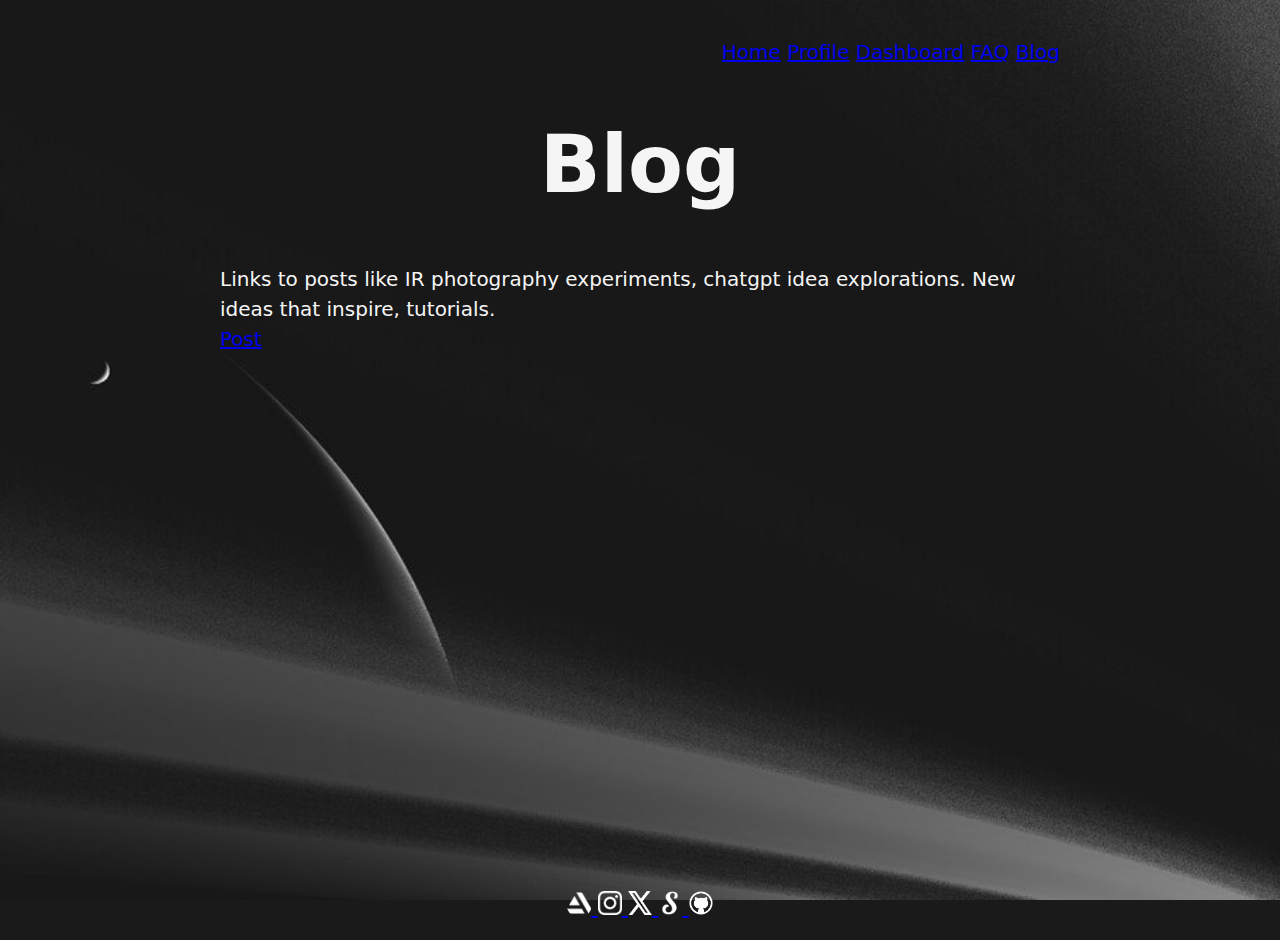
==== blog.html @ 30df3f2d "added footer with socials and added to style.css" ====
<!DOCTYPE html>
<html lang="en">

<head>
  <meta charset="UTF-8">
  <meta name="viewport" content="width=device-width, initial-scale=1.0">
  <link rel="stylesheet" href="style.css">
  <title>Blog</title>
</head>

<body>
  <nav>
    <!--menu-->
   <a href="index.html">Home</a>
   <a href="profile.html">Profile</a>
   <a href="dashboard.html">Dashboard</a>
   <a href="faq.html">FAQ</a>
   <a href="blog.html">Blog</a>
 </nav>
  
  <main>
    <article>
      <h1>Blog</h1> <!-- blog should have its own folder-->
      <p>
        Links to posts like IR photography experiments, chatgpt idea explorations. New ideas that inspire, tutorials.
      </p>
      <p>
        <a href="blogposts/post.html">Post</a>
      </p>
    </article>
  </main>

  <footer>
    <!-- <p>find me here:</p> -->
    <a href="https://www.artstation.com/izutionix" target="_blank">
      <img src="images/icons/artstation.png" alt="ArtStation" width="24" height="24">
    </a>
    <a href="https://www.instagram.com/izutionix/" target="_blank">
      <img src="images/icons/instagram.png" alt="Instagram" width="24" height="24">
    </a>
    <a href="https://x.com/izutionix" target="_blank">
      <img src="images/icons/xtwitter.png" alt="X (formerly Twitter)" width="24" height="24">
    </a>
    <a href="https://www.shadertoy.com/izutionix" target="_blank">
      <img src="images/icons/shadertoy.png" alt="ShaderToy" width="24" height="24">
    </a>
    <a href="https://github.com/crez0005/existanceproof" target="_blank">
      <img src="images/icons/github.png" alt="GitHub" width="24" height="24">
    </a>
</footer>

</body>

</html>
---- style.css ----
/*alignment*/
html, body {text-align: center;
    height: 100%;
    margin: 20px;}
p, table {
    text-align: left;
    margin: 0 auto;  /* Centers the page */
    width: 70%;      /* Controls the width of the page text */

    line-height: 1.5
}
nav {
    text-align: right;
    margin: 0 auto;  /* Centers the page */
    width: 70%;      /* Controls the width of the page text */
}
body { /*via ChatGPT, needed to stick the footer to the bottom*/
    display: flex;
    flex-direction: column;
}
footer {
    text-align: center;
    margin-top: auto;
    padding: 20px;
}


/*font*/
html {font-size: 20px; font-family: system-ui, -apple-system, BlinkMacSystemFont, 'Segoe UI', Roboto, Oxygen, Ubuntu, Cantarell, 'Open Sans', 'Helvetica Neue', sans-serif}
body {font-size: 20px;}
h1 {font-size: 80px;}


/* colors */
body {background-color: #1b1a1a; color: whitesmoke;}

h1 {color: whitesmoke;}
p {color: whitesmoke;}


/*background image via ChatGPT*/
body {
    background-image: url('images/banner.jpg'); /* Path to your image */
    background-size: cover; /* Scales the image to cover the entire element */
    background-position: center; /* Centers the image */
    background-repeat: no-repeat; /* Prevents the image from repeating */
    background-attachment: fixed
}
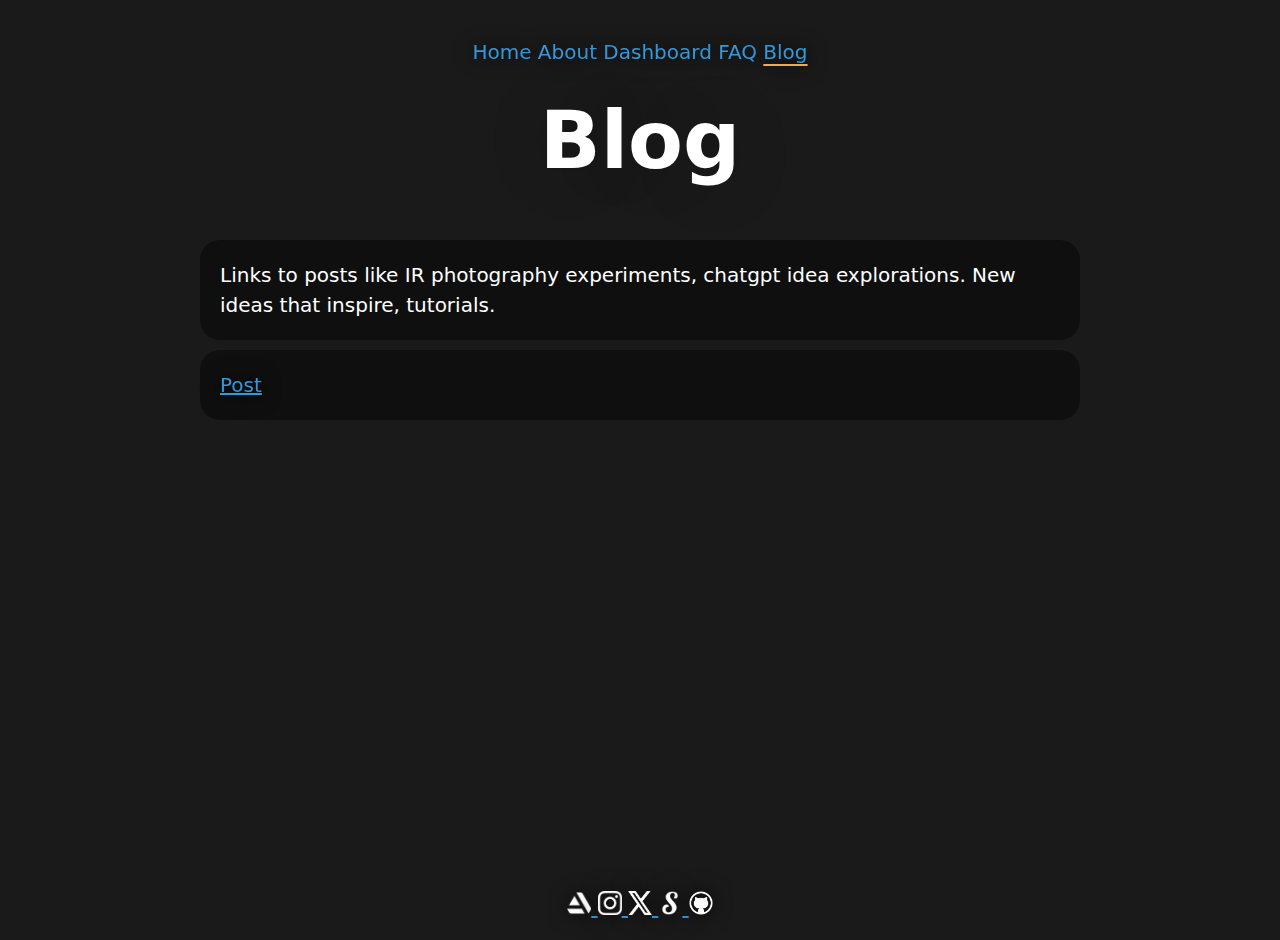
==== commit ccddb766: "revamped UI, still no content :(" ====
--- a/blog.html
+++ b/blog.html
@@ -11,13 +11,13 @@
 <body>
   <nav>
     <!--menu-->
-   <a href="index.html">Home</a>
-   <a href="profile.html">Profile</a>
-   <a href="dashboard.html">Dashboard</a>
-   <a href="faq.html">FAQ</a>
-   <a href="blog.html">Blog</a>
- </nav>
-  
+    <a href="index.html">Home</a>
+    <a href="profile.html">About</a>
+    <a href="dashboard.html">Dashboard</a>
+    <a href="faq.html">FAQ</a>
+    <a href="blog.html" class="active_element">Blog</a>
+  </nav>
+
   <main>
     <article>
       <h1>Blog</h1> <!-- blog should have its own folder-->
@@ -41,13 +41,13 @@
     <a href="https://x.com/izutionix" target="_blank">
       <img src="images/icons/xtwitter.png" alt="X (formerly Twitter)" width="24" height="24">
     </a>
-    <a href="https://www.shadertoy.com/izutionix" target="_blank">
+    <a href="https://www.shadertoy.com/user/izutionix" target="_blank">
       <img src="images/icons/shadertoy.png" alt="ShaderToy" width="24" height="24">
     </a>
     <a href="https://github.com/crez0005/existanceproof" target="_blank">
       <img src="images/icons/github.png" alt="GitHub" width="24" height="24">
     </a>
-</footer>
+  </footer>
 
 </body>
 
--- a/style.css
+++ b/style.css
@@ -1,46 +1,103 @@
-/*alignment*/
-html, body {text-align: center;
+html {
+    /* alignment */
+    text-align: center;
     height: 100%;
-    margin: 20px;}
-p, table {
-    text-align: left;
-    margin: 0 auto;  /* Centers the page */
-    width: 70%;      /* Controls the width of the page text */
+    margin: 20px;
+    /* font */
+    font-size: 20px; 
+    font-family: system-ui, -apple-system, BlinkMacSystemFont, 'Segoe UI', Roboto, Oxygen, Ubuntu, Cantarell, 'Open Sans', 'Helvetica Neue', sans-serif;
+}
 
-    line-height: 1.5
-}
-nav {
-    text-align: right;
-    margin: 0 auto;  /* Centers the page */
-    width: 70%;      /* Controls the width of the page text */
-}
-body { /*via ChatGPT, needed to stick the footer to the bottom*/
+body {
+    /* alignment */
+    text-align: center;
+    height: 100%;
+    margin: 20px;
+    /*via ChatGPT, needed to stick the footer to the bottom*/
     display: flex;
     flex-direction: column;
+    /* font */
+    font-size: 20px;
+    /* style and colors*/
+    background-color: #1b1a1a; 
+    color: white;
 }
+
+h1 {
+    /* font */
+    font-size: 80px;
+    /* style and colors*/
+    color: white;
+    text-shadow: 0px 1px 60px rgba(0,0,0,0.2);
+}
+
+p, table {
+    /* alignment */
+    text-align: left;
+    line-height: 1.5;
+    width: 70%;      /* Controls the width of the page text */
+    margin: 0 auto;  /* Centers the page */
+    margin-top: 10px;
+    margin-bottom: 10px;
+    padding: 20px;
+    /* style and colors */
+    border-radius: 20px;
+    color: white;
+    text-shadow: 0px 1px 60px rgba(0,0,0,0.2);
+    background-color: rgba(0,0,0,0.4);
+}
+
+nav {
+    /* alignment */
+    text-align: center;
+    margin: 0 auto;  /* Centers the page */
+    left: 50%;
+    transform: translateX(-50%); /* via ChatGPT, Shifts the element back by half of its width */
+    width: 70%;      /* Controls the width of the page text */
+    position: fixed;
+
+}
+
+nav a {
+    /* style*/
+    text-decoration: none; /* Removes underline from all links */
+
+}
+
 footer {
+    /* alignment */
     text-align: center;
     margin-top: auto;
     padding: 20px;
 }
 
+a {
+    /* style and colors*/
+    color: #3498db;
+    filter: drop-shadow(0px 0px 10px black);
+}
 
-/*font*/
-html {font-size: 20px; font-family: system-ui, -apple-system, BlinkMacSystemFont, 'Segoe UI', Roboto, Oxygen, Ubuntu, Cantarell, 'Open Sans', 'Helvetica Neue', sans-serif}
-body {font-size: 20px;}
-h1 {font-size: 80px;}
+a:hover {
+    /* style and colors*/
+    color: #F2AA52;
+    filter: drop-shadow(0px 0px 5px #F28444);
+    /*font-size: 20.3px;*/ /*might be nice but causes jank*/
+}
+
+.active_element {
+    /* style and colors*/
+    text-decoration: underline;
+    text-decoration-color: #F2AA52;
+    text-decoration-thickness: 2px;
+    text-underline-offset: 5px;
+}
 
 
-/* colors */
-body {background-color: #1b1a1a; color: whitesmoke;}
-
-h1 {color: whitesmoke;}
-p {color: whitesmoke;}
 
 
 /*background image via ChatGPT*/
 body {
-    background-image: url('images/banner.jpg'); /* Path to your image */
+    background-image: url('images/Clouds.JPG'); /* Path to your image */
     background-size: cover; /* Scales the image to cover the entire element */
     background-position: center; /* Centers the image */
     background-repeat: no-repeat; /* Prevents the image from repeating */
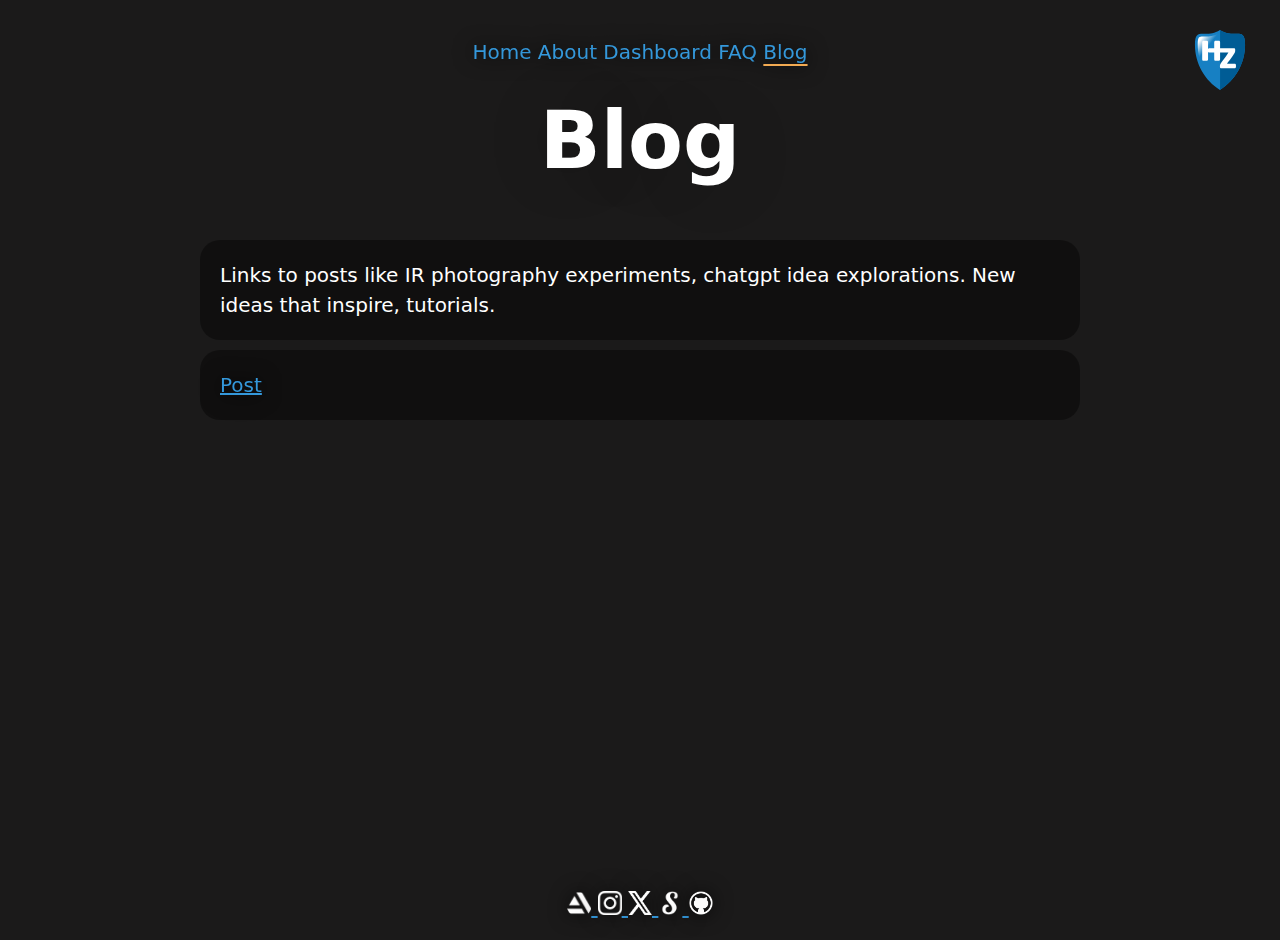
==== commit b3bc66be: "added a faq (totally not stolen from Mika), and HZ logo everywhere" ====
--- a/blog.html
+++ b/blog.html
@@ -18,6 +18,10 @@
     <a href="blog.html" class="active_element">Blog</a>
   </nav>
 
+  <a href="https://hz.nl/" target="_blank" id="hz-logo">
+    <img src="/images/icons/hz-logo.svg" alt="HZ" width="60" height="60">
+  </a>
+  
   <main>
     <article>
       <h1>Blog</h1> <!-- blog should have its own folder-->
--- a/style.css
+++ b/style.css
@@ -31,7 +31,7 @@
     text-shadow: 0px 1px 60px rgba(0,0,0,0.2);
 }
 
-p, table {
+p, table,  details {
     /* alignment */
     text-align: left;
     line-height: 1.5;
@@ -49,26 +49,33 @@
 
 nav {
     /* alignment */
+    position: fixed;
+
     text-align: center;
     margin: 0 auto;  /* Centers the page */
     left: 50%;
     transform: translateX(-50%); /* via ChatGPT, Shifts the element back by half of its width */
     width: 70%;      /* Controls the width of the page text */
-    position: fixed;
 
 }
+
+#hz-logo {
+    position: fixed;
+    top: 10px;
+    right: 10px;  /* Keep the logo aligned to the right */
+    width: 60px;
+    filter: none; /* Remove any shadow */
+    padding: 20px;   /* Add padding if needed */
+}
+  
+  #hz-logo:hover {
+    filter: none; /* Ensure no hover effect */
+  }
 
 nav a {
     /* style*/
     text-decoration: none; /* Removes underline from all links */
 
-}
-
-footer {
-    /* alignment */
-    text-align: center;
-    margin-top: auto;
-    padding: 20px;
 }
 
 a {
@@ -82,6 +89,13 @@
     color: #F2AA52;
     filter: drop-shadow(0px 0px 5px #F28444);
     /*font-size: 20.3px;*/ /*might be nice but causes jank*/
+}
+
+footer {
+    /* alignment */
+    text-align: center;
+    margin-top: auto;
+    padding: 20px;
 }
 
 .active_element {
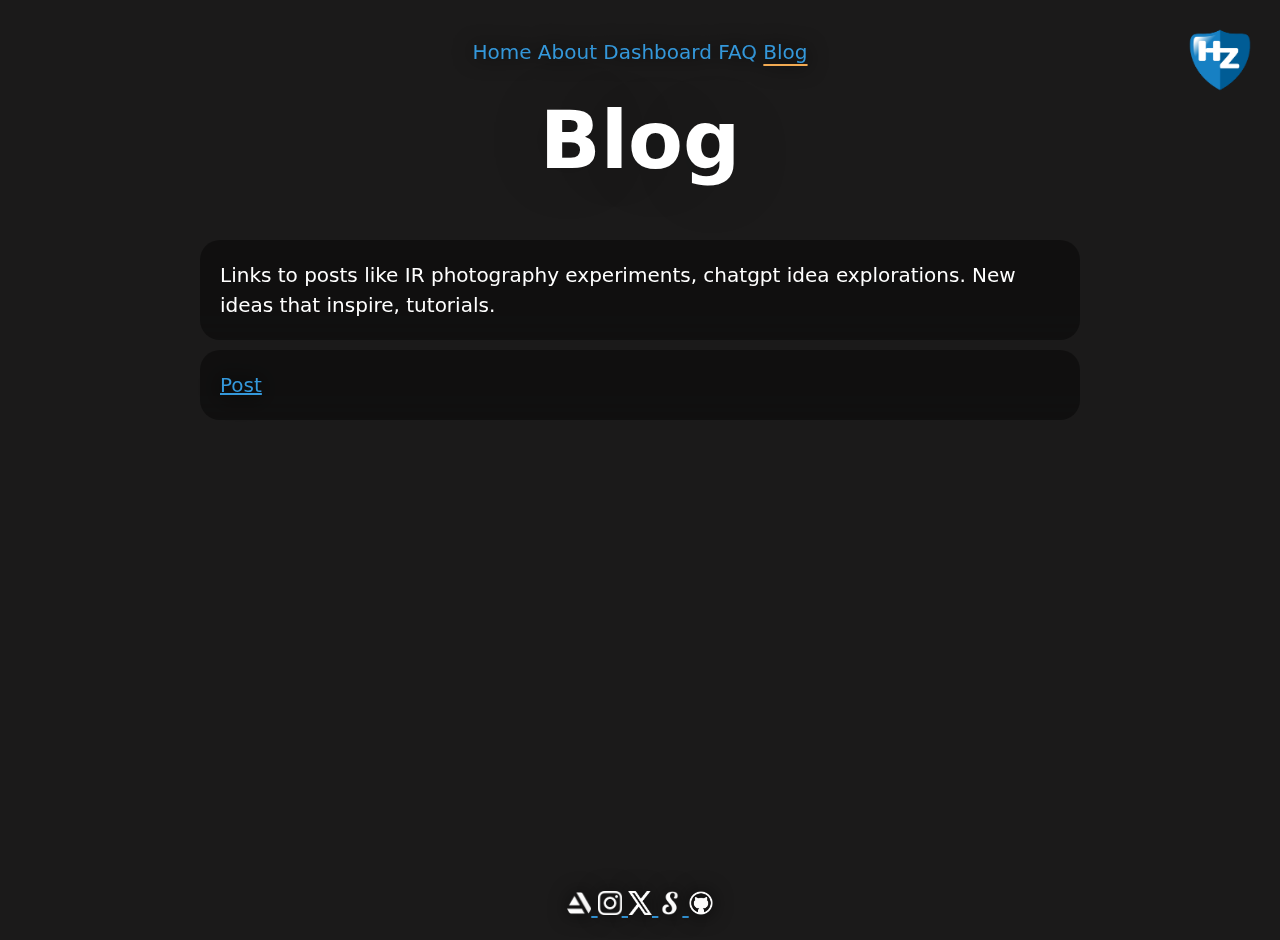
==== commit c6f53b2e: "update hz-logo.svg to hz-logo.png for all pages" ====
--- a/blog.html
+++ b/blog.html
@@ -19,7 +19,7 @@
   </nav>
 
   <a href="https://hz.nl/" target="_blank" id="hz-logo">
-    <img src="/images/icons/hz-logo.svg" alt="HZ" width="60" height="60">
+    <img src="/images/icons/hz-logo.png" alt="HZ" width="60" height="60">
   </a>
   
   <main>
--- a/style.css
+++ b/style.css
@@ -45,6 +45,8 @@
     color: white;
     text-shadow: 0px 1px 60px rgba(0,0,0,0.2);
     background-color: rgba(0,0,0,0.4);
+    backdrop-filter: blur(10px) saturate(120%); /* Blurs and slightly saturates */
+    -webkit-backdrop-filter: blur(10px) saturate(120%); /* Safari support */
 }
 
 nav {
@@ -111,7 +113,7 @@
 
 /*background image via ChatGPT*/
 body {
-    background-image: url('images/Clouds.JPG'); /* Path to your image */
+    background-image: url('images/clouds.jpg'); /* Path to your image */
     background-size: cover; /* Scales the image to cover the entire element */
     background-position: center; /* Centers the image */
     background-repeat: no-repeat; /* Prevents the image from repeating */
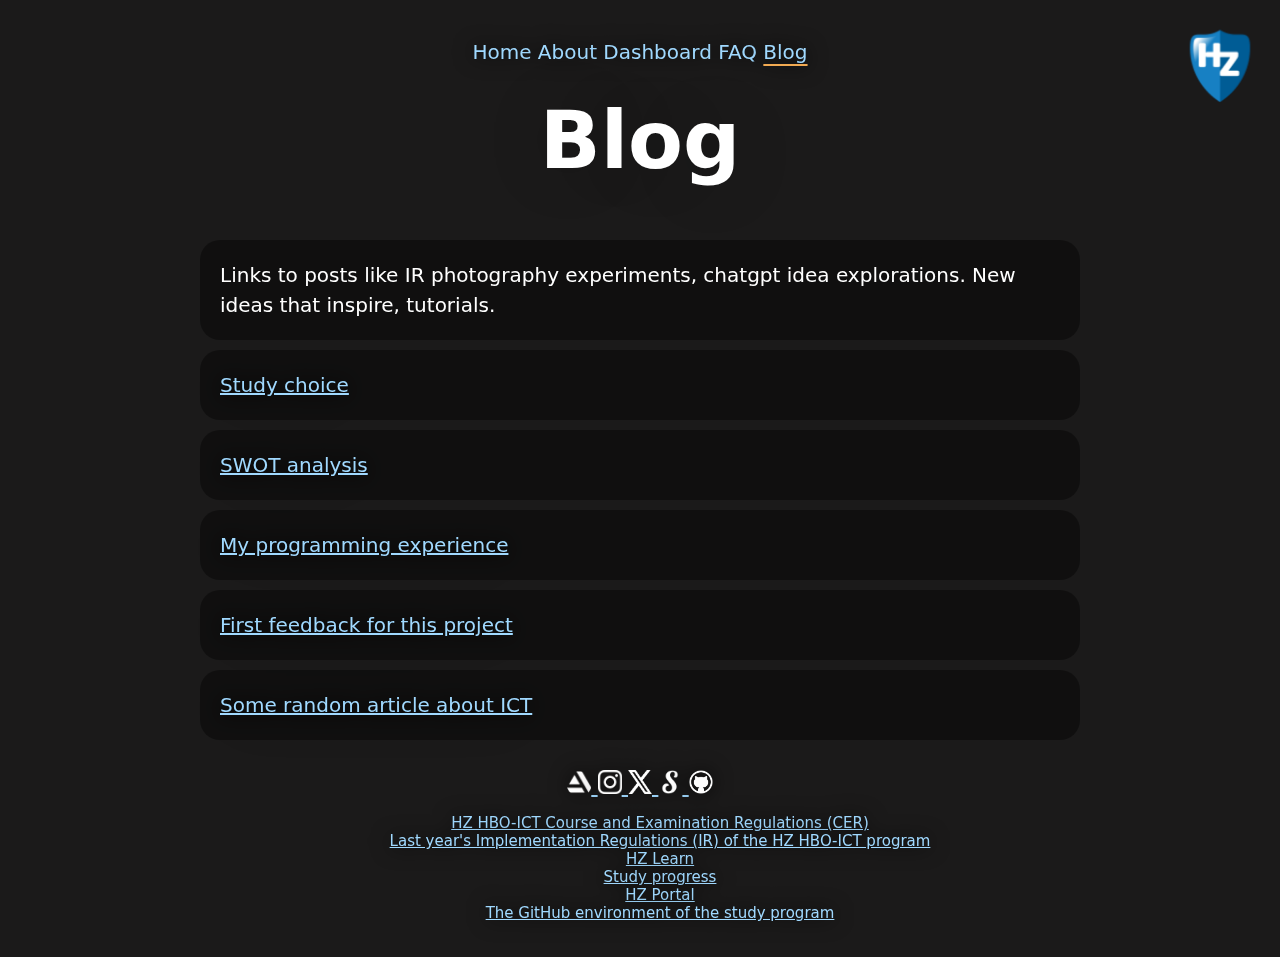
==== commit 45df7f13: "unsquashed hz-logo.png for all pages manually" ====
--- a/blog.html
+++ b/blog.html
@@ -19,7 +19,7 @@
   </nav>
 
   <a href="https://hz.nl/" target="_blank" id="hz-logo">
-    <img src="/images/icons/hz-logo.png" alt="HZ" width="60" height="60">
+    <img src="/images/icons/hz-logo.png" alt="HZ" width="60" height="72">
   </a>
   
   <main>
@@ -29,8 +29,21 @@
         Links to posts like IR photography experiments, chatgpt idea explorations. New ideas that inspire, tutorials.
       </p>
       <p>
-        <a href="blogposts/post.html">Post</a>
+        <a href="blogposts/study-choice.html">Study choice</a>
       </p>
+      <p>
+        <a href="blogposts/swot.html">SWOT analysis</a>
+      </p>
+      <p>
+        <a href="blogposts/programming-experience.html.html">My programming experience</a>
+      </p>
+      <p>
+        <a href="blogposts/first-feedback.html">First feedback for this project</a>
+      </p>
+      <p>
+        <a href="blogposts/ict-field.html">Some random article about ICT</a>
+      </p>
+     
     </article>
   </main>
 
@@ -51,6 +64,17 @@
     <a href="https://github.com/crez0005/existanceproof" target="_blank">
       <img src="images/icons/github.png" alt="GitHub" width="24" height="24">
     </a>
+
+    <aside>
+      <ul>
+          <li><a href="https://oer.hz.nl/a37f2fd2-8b35-44ce-800a-c5abe33735aa">HZ HBO-ICT Course and Examination Regulations (CER)</a></li>
+          <li><a href="https://hz.nl/uploads/documents/1.4-Over-de-HZ/1.4.3.-Regelingen-en-documenten/OERS/2023-2024/Juli/TWE/IR-B-HBO-ICT-full-time-2023-2024-DEF.pdf">Last year's Implementation Regulations (IR) of the HZ HBO-ICT program</a></li>
+          <li><a href="https://learn.hz.nl">HZ Learn</a></li>
+          <li><a href="https://hz.osiris-student.nl/">Study progress</a></li>
+          <li><a href="https://portal.hz.nl/">HZ Portal</a></li>
+          <li><a href="https://github.com/HZ-HBO-ICT">The GitHub environment of the study program</a></li>
+      </ul>
+    </aside>
   </footer>
 
 </body>
--- a/style.css
+++ b/style.css
@@ -48,6 +48,12 @@
     backdrop-filter: blur(10px) saturate(120%); /* Blurs and slightly saturates */
     -webkit-backdrop-filter: blur(10px) saturate(120%); /* Safari support */
 }
+tr {
+    background-color: rgba(0,0,0,0.3);
+}
+td {
+    padding: 10px;
+}
 
 nav {
     /* alignment */
@@ -62,6 +68,7 @@
 }
 
 #hz-logo {
+    object-fit: contain;
     position: fixed;
     top: 10px;
     right: 10px;  /* Keep the logo aligned to the right */
@@ -81,13 +88,13 @@
 }
 
 a {
-    /* style and colors*/
-    color: #3498db;
+    /* style and colors */
+    color: #a0d9ff;
     filter: drop-shadow(0px 0px 10px black);
 }
 
 a:hover {
-    /* style and colors*/
+    /* style and colors */
     color: #F2AA52;
     filter: drop-shadow(0px 0px 5px #F28444);
     /*font-size: 20.3px;*/ /*might be nice but causes jank*/
@@ -98,6 +105,12 @@
     text-align: center;
     margin-top: auto;
     padding: 20px;
+}
+
+ul {
+    /* removes bulletpoints from list */
+    list-style-type: none;
+    font-size: 15px;
 }
 
 .active_element {
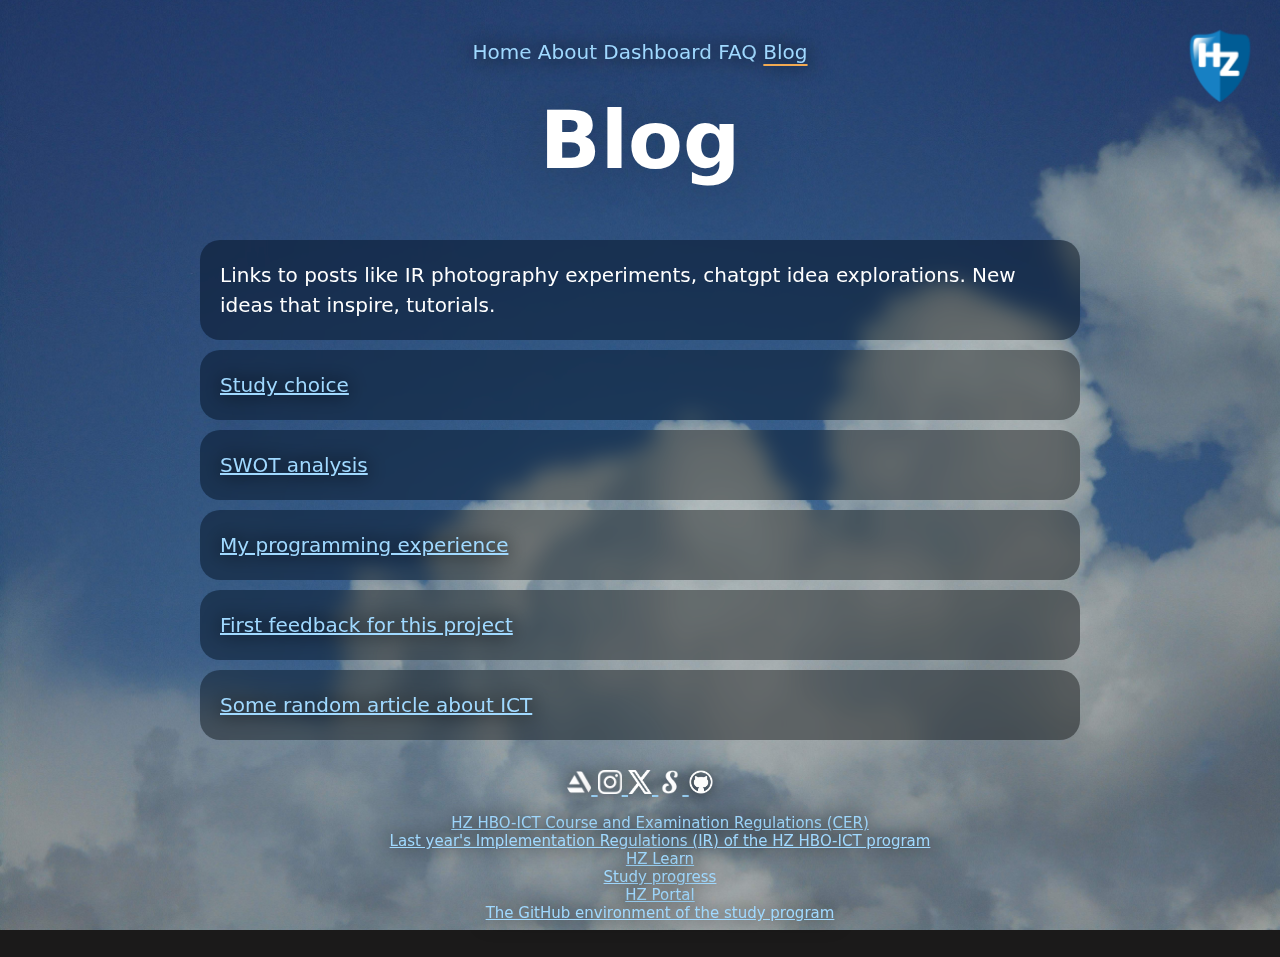
==== commit a3e1fc6e: "fixed hz-logo.png linking" ====
--- a/blog.html
+++ b/blog.html
@@ -19,7 +19,7 @@
   </nav>
 
   <a href="https://hz.nl/" target="_blank" id="hz-logo">
-    <img src="/images/icons/hz-logo.png" alt="HZ" width="60" height="72">
+    <img src="./images/icons/hz-logo.png" alt="HZ" width="60" height="72">
   </a>
   
   <main>
@@ -29,19 +29,19 @@
         Links to posts like IR photography experiments, chatgpt idea explorations. New ideas that inspire, tutorials.
       </p>
       <p>
-        <a href="blogposts/study-choice.html">Study choice</a>
+        <a href="./blogposts/studychoice.html">Study choice</a>
       </p>
       <p>
-        <a href="blogposts/swot.html">SWOT analysis</a>
+        <a href="./blogposts/swot.html">SWOT analysis</a>
       </p>
       <p>
-        <a href="blogposts/programming-experience.html.html">My programming experience</a>
+        <a href="./blogposts/programming-experience.html">My programming experience</a>
       </p>
       <p>
-        <a href="blogposts/first-feedback.html">First feedback for this project</a>
+        <a href="./blogposts/firstfeedback.html">First feedback for this project</a>
       </p>
       <p>
-        <a href="blogposts/ict-field.html">Some random article about ICT</a>
+        <a href="./blogposts/ict-field.html">Some random article about ICT</a>
       </p>
      
     </article>
--- a/style.css
+++ b/style.css
@@ -122,11 +122,9 @@
 }
 
 
-
-
 /*background image via ChatGPT*/
 body {
-    background-image: url('images/clouds.jpg'); /* Path to your image */
+    background-image: url('./images/clouds.jpg'); /* Path to your image */
     background-size: cover; /* Scales the image to cover the entire element */
     background-position: center; /* Centers the image */
     background-repeat: no-repeat; /* Prevents the image from repeating */
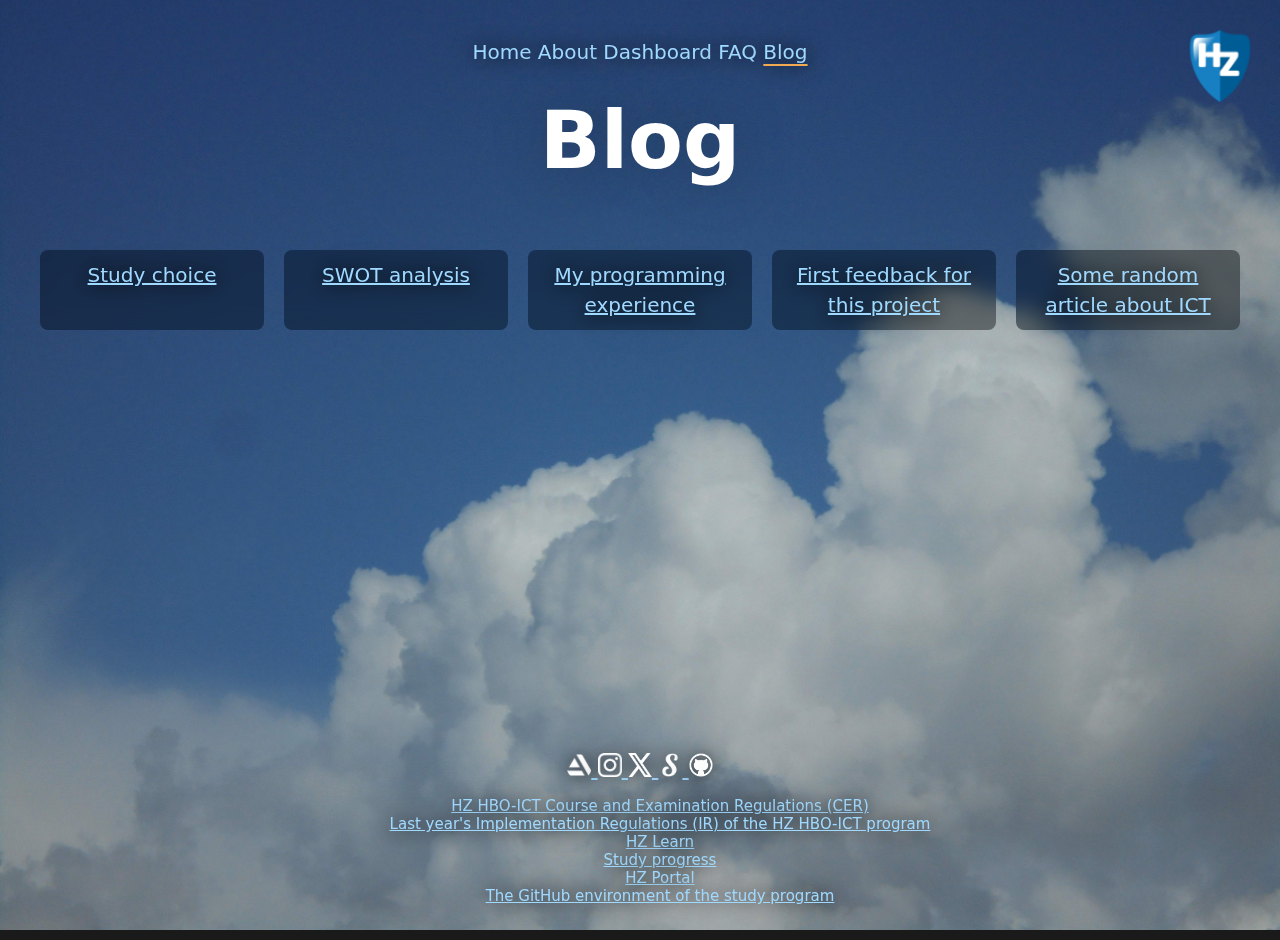
==== commit 5b2769b4: "added feedback blogpost content" ====
--- a/blog.html
+++ b/blog.html
@@ -24,26 +24,14 @@
   
   <main>
     <article>
-      <h1>Blog</h1> <!-- blog should have its own folder-->
-      <p>
-        Links to posts like IR photography experiments, chatgpt idea explorations. New ideas that inspire, tutorials.
-      </p>
-      <p>
-        <a href="./blogposts/studychoice.html">Study choice</a>
-      </p>
-      <p>
-        <a href="./blogposts/swot.html">SWOT analysis</a>
-      </p>
-      <p>
-        <a href="./blogposts/programming-experience.html">My programming experience</a>
-      </p>
-      <p>
-        <a href="./blogposts/firstfeedback.html">First feedback for this project</a>
-      </p>
-      <p>
-        <a href="./blogposts/ict-field.html">Some random article about ICT</a>
-      </p>
-     
+      <h1>Blog</h1>
+      <div class="blog-grid">
+        <p><a href="./blogposts/studychoice.html">Study choice</a></p>
+        <p><a href="./blogposts/swot.html">SWOT analysis</a></p>
+        <p><a href="./blogposts/programming-experience.html">My programming experience</a></p>
+        <p><a href="./blogposts/firstfeedback.html">First feedback for this project</a></p>
+        <p><a href="./blogposts/ict-field.html">Some random article about ICT</a></p>
+      </div>
     </article>
   </main>
 
--- a/style.css
+++ b/style.css
@@ -48,6 +48,25 @@
     backdrop-filter: blur(10px) saturate(120%); /* Blurs and slightly saturates */
     -webkit-backdrop-filter: blur(10px) saturate(120%); /* Safari support */
 }
+
+.dark-glass {
+    /* alignment */
+    text-align: left;
+    line-height: 1.5;
+    width: 70%;      /* Controls the width of the page text */
+    margin: 0 auto;  /* Centers the page */
+    margin-top: 10px;
+    margin-bottom: 10px;
+    padding: 10px 50px 50px 50px;
+    /* style and colors */
+    border-radius: 20px;
+    color: white;
+    text-shadow: 0px 1px 60px rgba(0,0,0,0.2);
+    background-color: rgba(0,0,0,0.4);
+    backdrop-filter: blur(10px) saturate(120%); /* Blurs and slightly saturates */
+    -webkit-backdrop-filter: blur(10px) saturate(120%); /* Safari support */
+}
+
 tr {
     background-color: rgba(0,0,0,0.3);
 }
@@ -108,7 +127,10 @@
 }
 
 ul {
-    /* removes bulletpoints from list */
+    font-size: 15px;
+}
+
+aside ul {
     list-style-type: none;
     font-size: 15px;
 }
@@ -121,6 +143,20 @@
     text-underline-offset: 5px;
 }
 
+.blog-grid {
+    display: flex;
+    flex-wrap: wrap;
+    gap: 20px; /* Adjust space between items */
+  }
+  
+.blog-grid p {
+    flex: 1 1 200px; /* Adjusts the width of the columns */
+    text-align: center;
+    padding: 10px;
+    border-radius: 8px;
+}
+  
+
 
 /*background image via ChatGPT*/
 body {
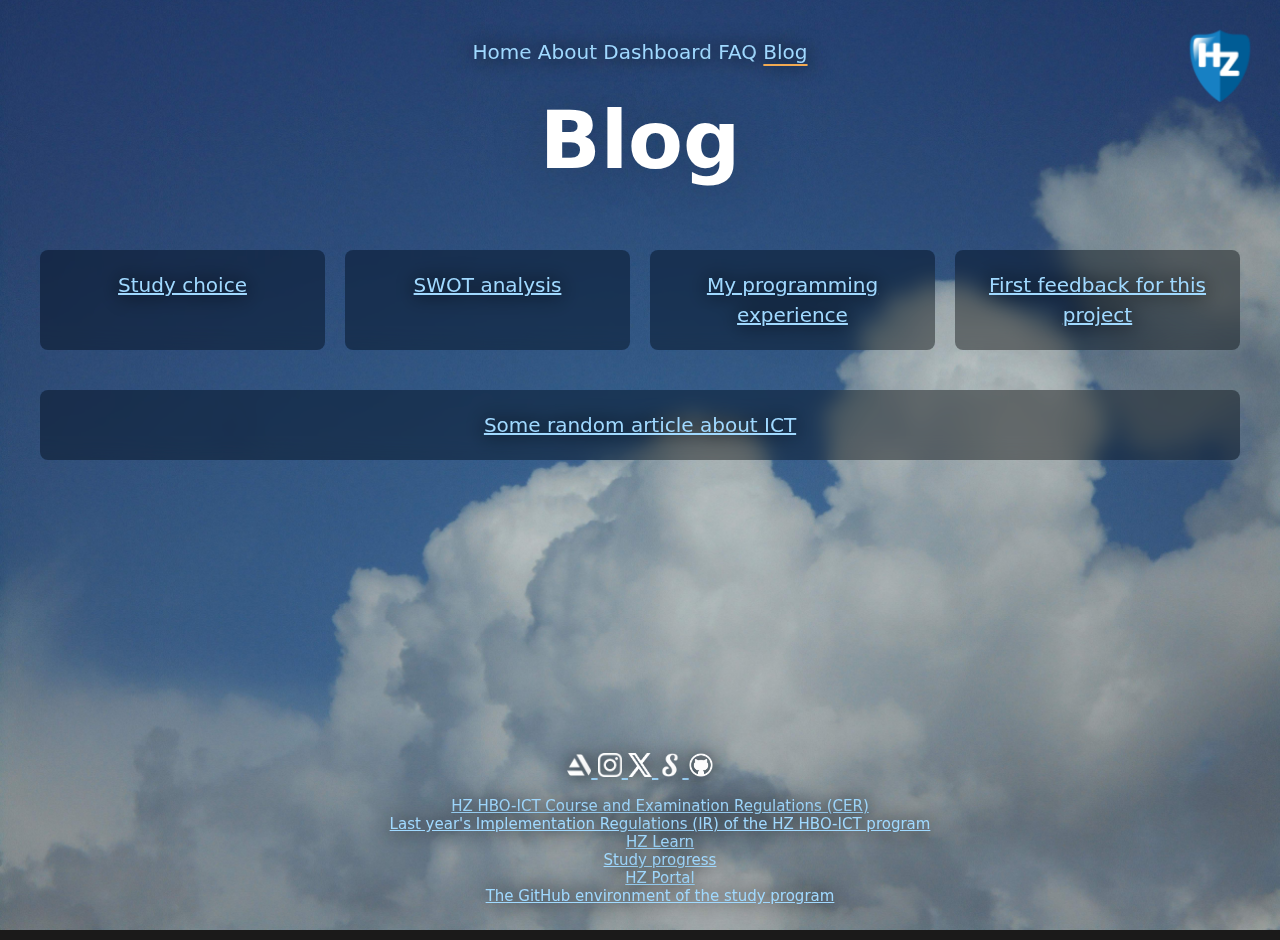
==== commit f694f234: "removed p styling and put it in its seperate class, replaced p's with divs with that class, might ha" ====
--- a/blog.html
+++ b/blog.html
@@ -26,11 +26,11 @@
     <article>
       <h1>Blog</h1>
       <div class="blog-grid">
-        <p><a href="./blogposts/studychoice.html">Study choice</a></p>
-        <p><a href="./blogposts/swot.html">SWOT analysis</a></p>
-        <p><a href="./blogposts/programming-experience.html">My programming experience</a></p>
-        <p><a href="./blogposts/firstfeedback.html">First feedback for this project</a></p>
-        <p><a href="./blogposts/ict-field.html">Some random article about ICT</a></p>
+        <div class="dark-glass"><a href="./blogposts/studychoice.html">Study choice</a></div>
+        <div class="dark-glass"><a href="./blogposts/swot.html">SWOT analysis</a></div>
+        <div class="dark-glass"><a href="./blogposts/programming-experience.html">My programming experience</a></div>
+        <div class="dark-glass"><a href="./blogposts/firstfeedback.html">First feedback for this project</a></div>
+        <div class="dark-glass"><a href="./blogposts/ict-field.html">Some random article about ICT</a></div>
       </div>
     </article>
   </main>
--- a/style.css
+++ b/style.css
@@ -43,10 +43,6 @@
     /* style and colors */
     border-radius: 20px;
     color: white;
-    text-shadow: 0px 1px 60px rgba(0,0,0,0.2);
-    background-color: rgba(0,0,0,0.4);
-    backdrop-filter: blur(10px) saturate(120%); /* Blurs and slightly saturates */
-    -webkit-backdrop-filter: blur(10px) saturate(120%); /* Safari support */
 }
 
 .dark-glass {
@@ -69,9 +65,12 @@
 
 tr {
     background-color: rgba(0,0,0,0.3);
+    
 }
 td {
     padding: 10px;
+    backdrop-filter: blur(10px) saturate(120%); /* Blurs and slightly saturates */
+    -webkit-backdrop-filter: blur(10px) saturate(120%); /* Safari support */
 }
 
 nav {
@@ -149,10 +148,10 @@
     gap: 20px; /* Adjust space between items */
   }
   
-.blog-grid p {
+.blog-grid div {
     flex: 1 1 200px; /* Adjusts the width of the columns */
     text-align: center;
-    padding: 10px;
+    padding: 20px;
     border-radius: 8px;
 }
   
